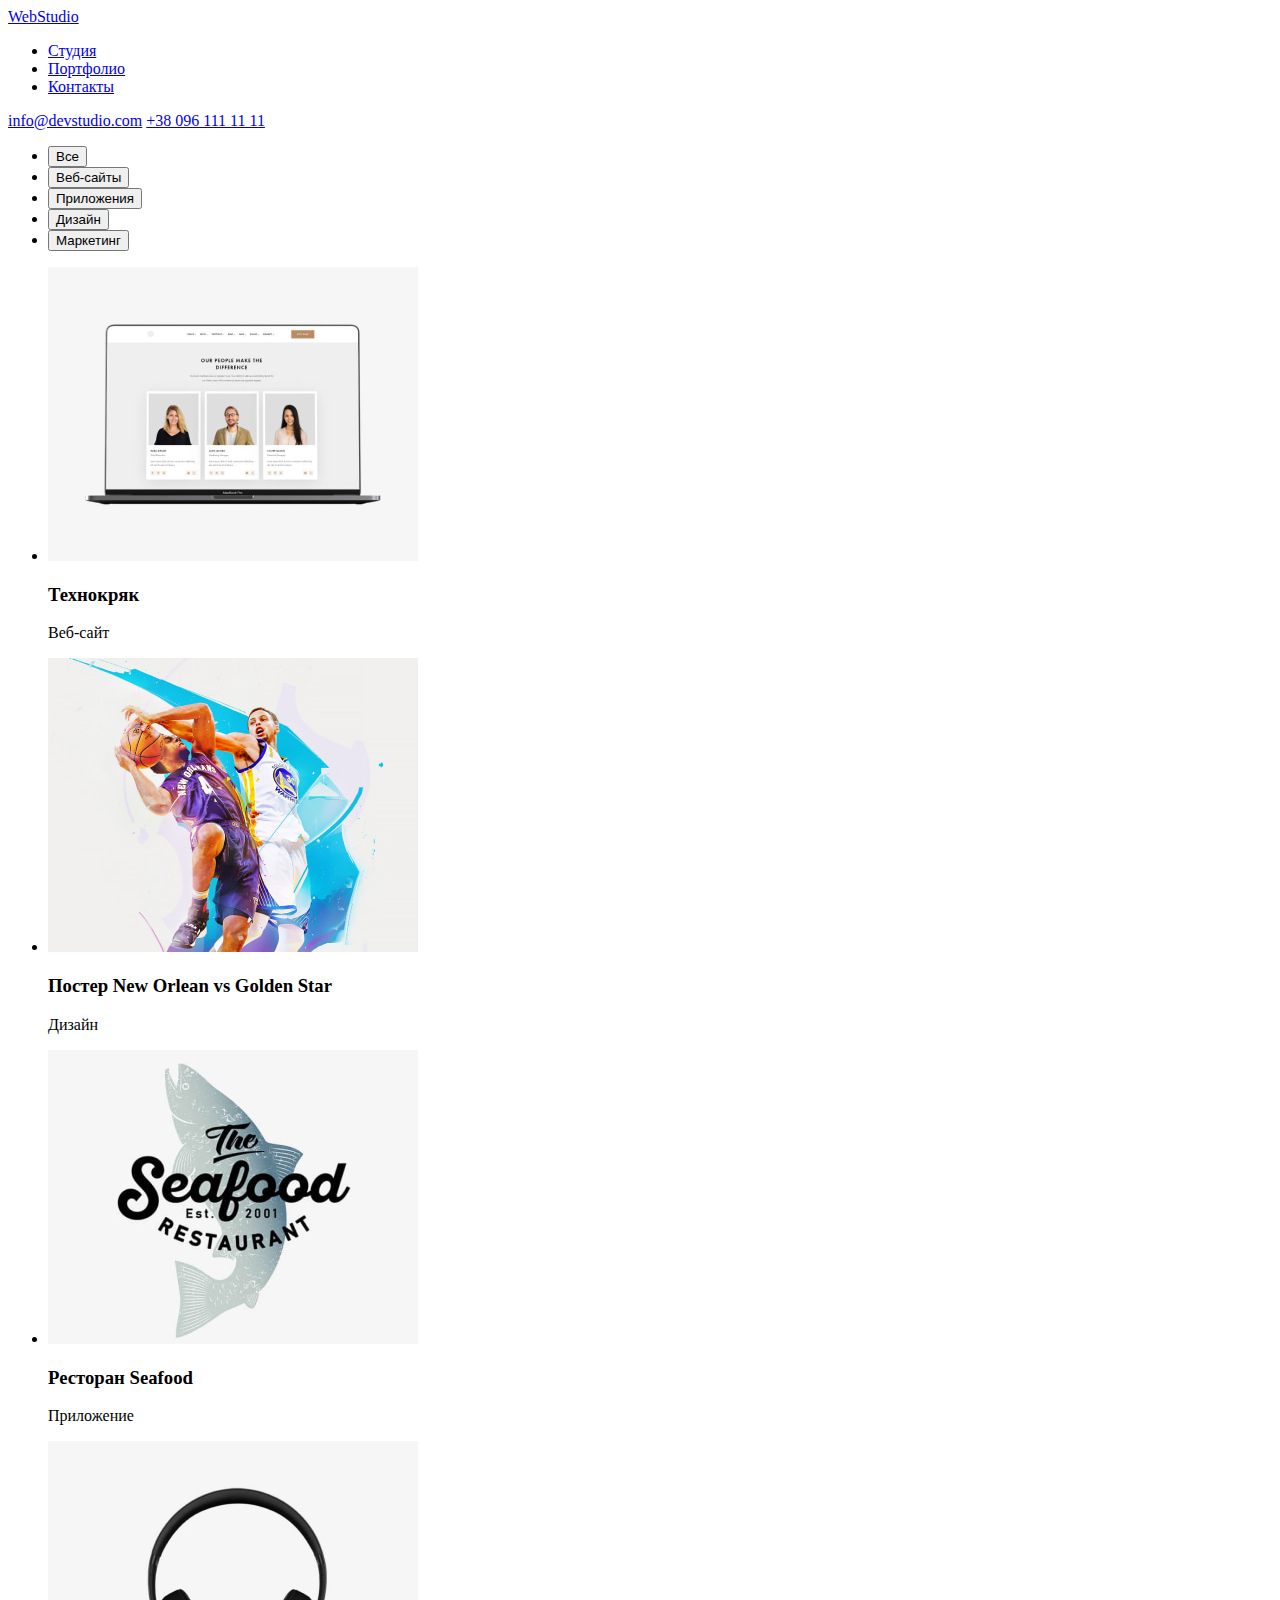
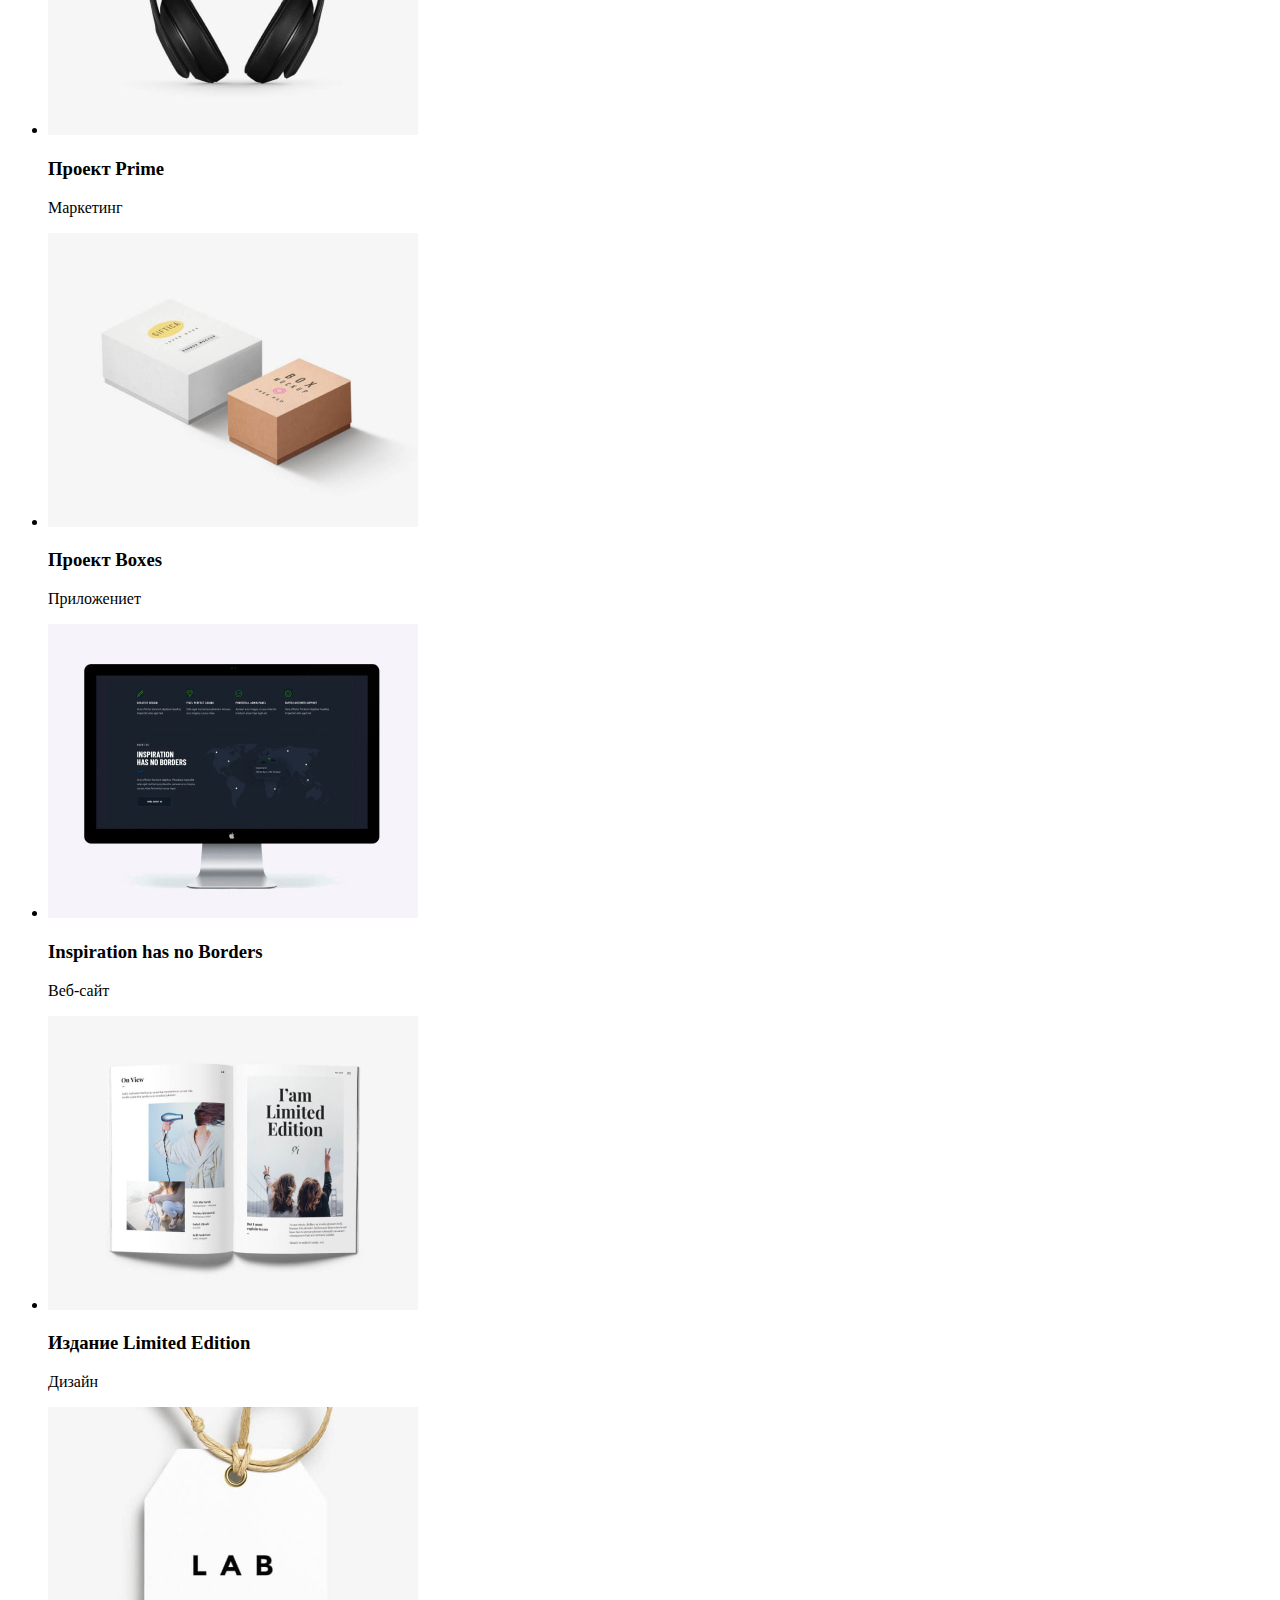
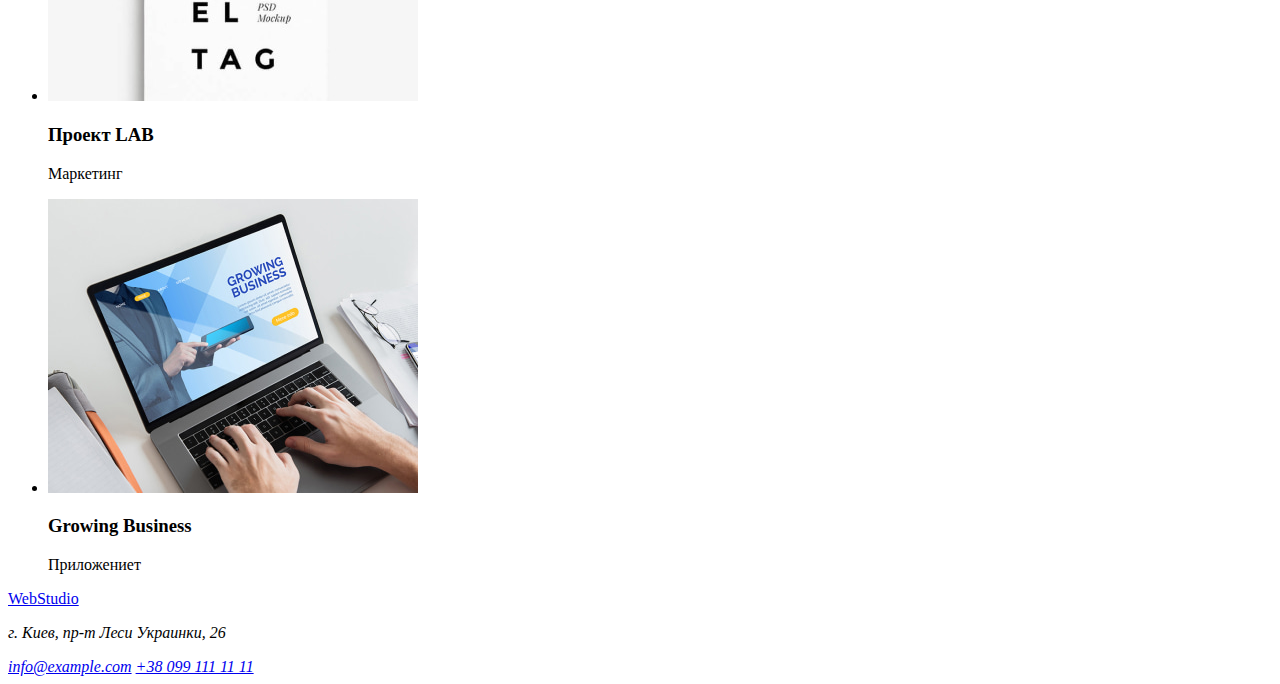
==== portfolio.html @ 46a39073 "Разметил страницу" ====
<!DOCTYPE html>
<html lang="ru">
  <head>
    <meta charset="UTF-8" />
    <meta http-equiv="X-UA-Compatible" content="IE=edge" />
    <meta name="viewport" content="width=device-width, initial-scale=1.0" />
    <link rel="stylesheet" href="./css/style.css">
    <title>Document</title>
  </head>
  <body>
    <header>
      <a href="/">WebStudio</a>
      <nav>
        <ul>
          <li><a href="/">Студия</a></li>
          <li><a href="/">Портфолио</a></li>
          <li><a href="/">Контакты</a></li>
        </ul>
      </nav>
      <a href="mailto:info@devstudio.com">info@devstudio.com</a>
      <a href="tel:++380961111111">+38 096 111 11 11</a>
    </header>
    <main>
      <h1 hidden>Наши работы</h1>
      <section class="filter">
        <ul>
          <li>
            <button type="button">Все</button>
          </li>
          <li>
            <button type="button">Веб-сайты</button>
          </li>
          <li>
            <button type="button">Приложения</button>
          </li>
          <li>
            <button type="button">Дизайн</button>
          </li>
          <li>
            <button type="button">Маркетинг</button>
          </li>
        </ul>
      </section>
      <section class="portfolio">
        <h2 hidden>Портфолио</h3>
        <ul>
          <li>
            <img src="./images/portfolio/project1.jpg" width="370" height="294" alt="Симфолическое изображение проекта ноутбук с открытым сайтом">
            <h3 class="project-name">Технокряк</h3>
            <p class="project-type">Веб-сайт</p>
          </li>
          <li>
            <img src="./images/portfolio/project2.jpg" width="370" height="294" alt="Симфолическое изображение проекта баскетболисты">
            <h3 class="project-name">Постер New Orlean vs Golden Star</h3>
            <p class="project-type">Дизайн</p>
          </li>
          <li>
            <img src="./images/portfolio/project3.jpg" width="370" height="294" alt="Симфолическое изображение проекта логотип ресторана">
            <h3 class="project-name">Ресторан Seafood</h3>
            <p class="project-type">Приложение</p>
          </li>
          <li>
            <img src="./images/portfolio/project4.jpg" width="370" height="294" alt="Симфолическое изображение проекта наушники">
            <h3 class="project-name">Проект Prime</h3>
            <p class="project-type">Маркетинг</p>
          </li>
          <li>
            <img src="./images/portfolio/project5.jpg" width="370" height="294" alt="Симфолическое изображение проекта две коробочки>Проект Boxes">
            <h3>Проект Boxes</h3>
            <p class="project-type">Приложениет</p>
          </li>
          <li>
            <img src="./images/portfolio/project6.jpg" width="370" height="294" alt="Симфолическое изображение проекта монитор с открытым сайтом">
            <h3 class="project-name">Inspiration has no Borders</h3>
            <p class="project-type">Веб-сайт</p>
          </li>
          <li>
            <img src="./images/portfolio/project7.jpg" width="370" height="294" alt="Симфолическое изображение проекта открытый журнал">
            <h3 class="project-name">Издание Limited Edition</h3>
            <p class="project-type">Дизайн</p>
          </li>
          <li>
            <img src="./images/portfolio/project8.jpg" width="370" height="294" alt="Симфолическое изображение проекта этикетка">
            <h3 class="project-name">Проект LAB</h3>
            <p class="project-type">Маркетинг</p>
          </li>
          <li>
            <img src="./images/portfolio/project9.jpg" width="370" height="294" alt="Симфолическое изображение проекта ноутбук с запущеным приложением">
            <h3 class="project-name">Growing Business</h3>
            <p class="project-type">Приложениет</p>
          </li>
        </ul>
      </section>
    </main>
    <footer>
      <a href="/">WebStudio</a>
      <address>
        <p>г. Киев, пр-т Леси Украинки, 26</p>
        <a href="mailto:info@example.com">info@example.com</a>
        <a href="tel:++380991111111">+38 099 111 11 11</a>
      </address>
    </footer>
  </body>
</html>
---- css/style.css ----
:root {
  --accent-color: #2196f3;
  --main-color: #212121;
  --secondary-color: #757575;
}
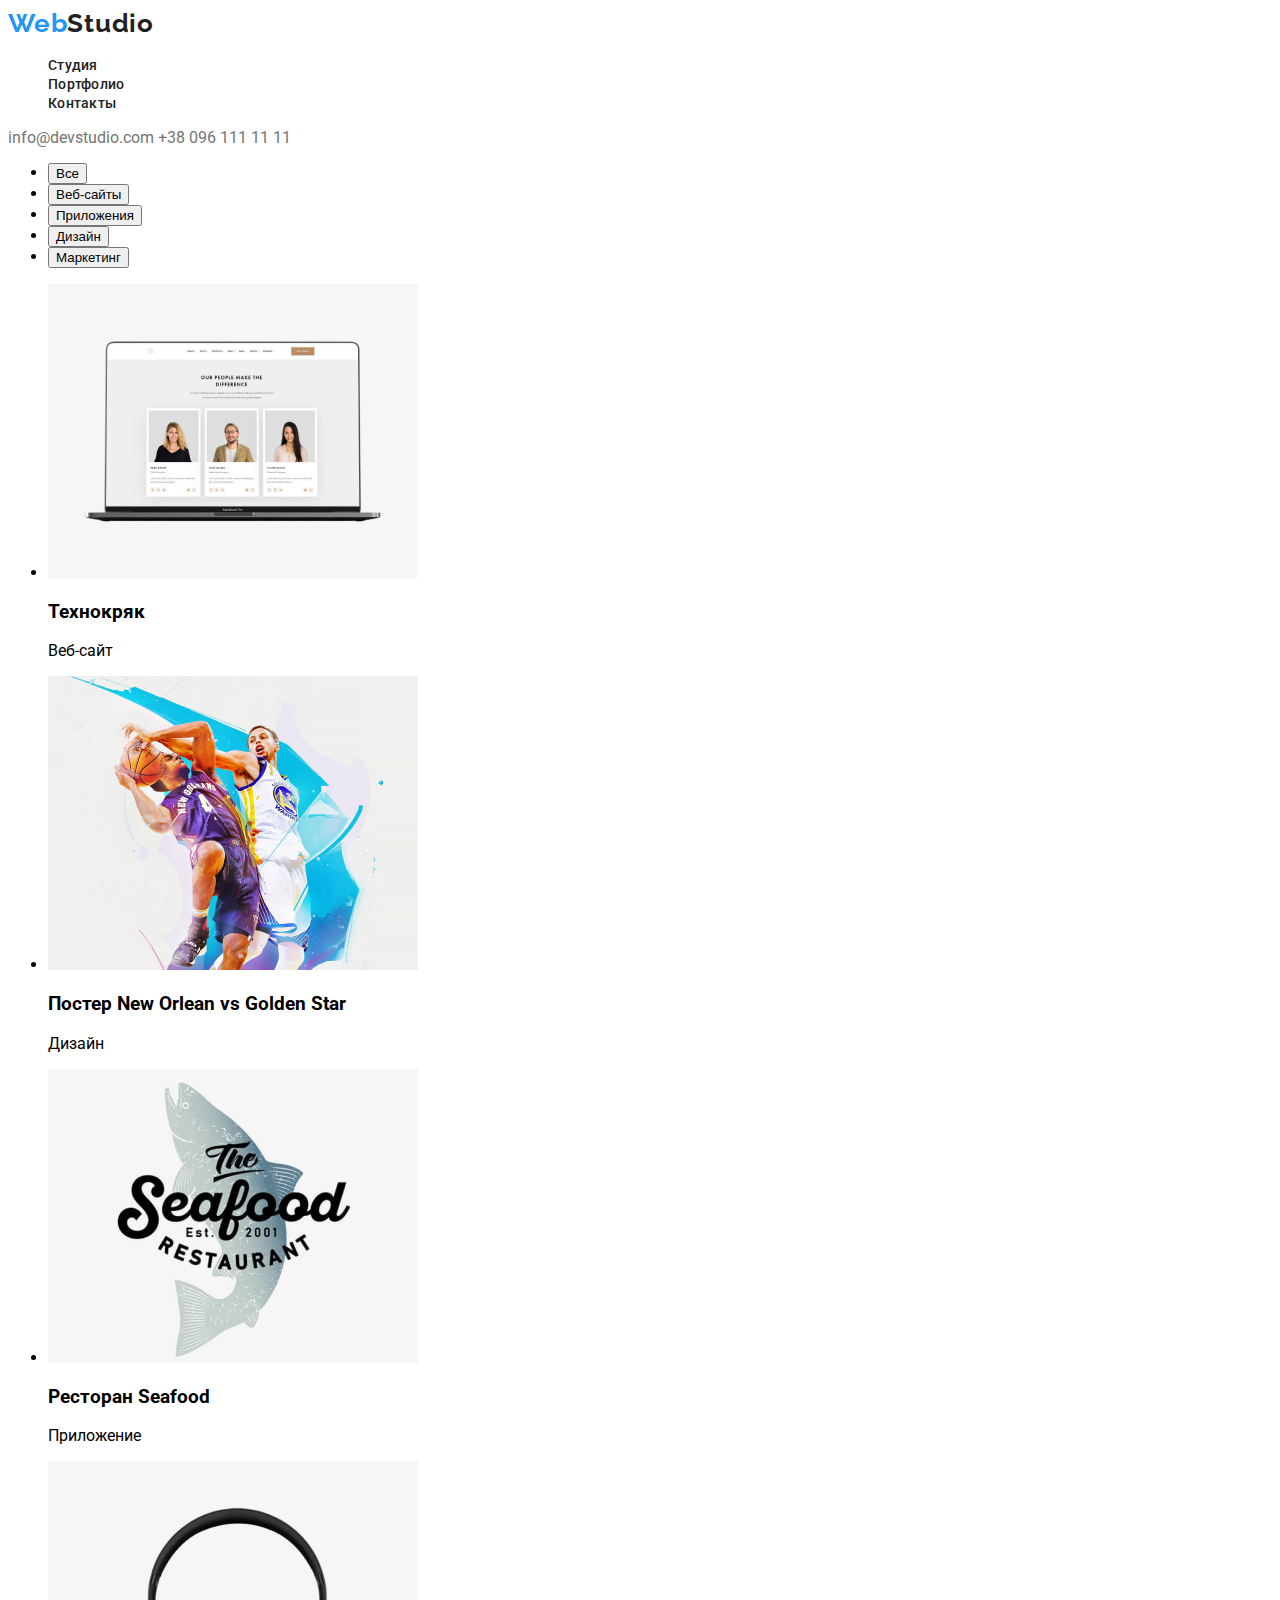
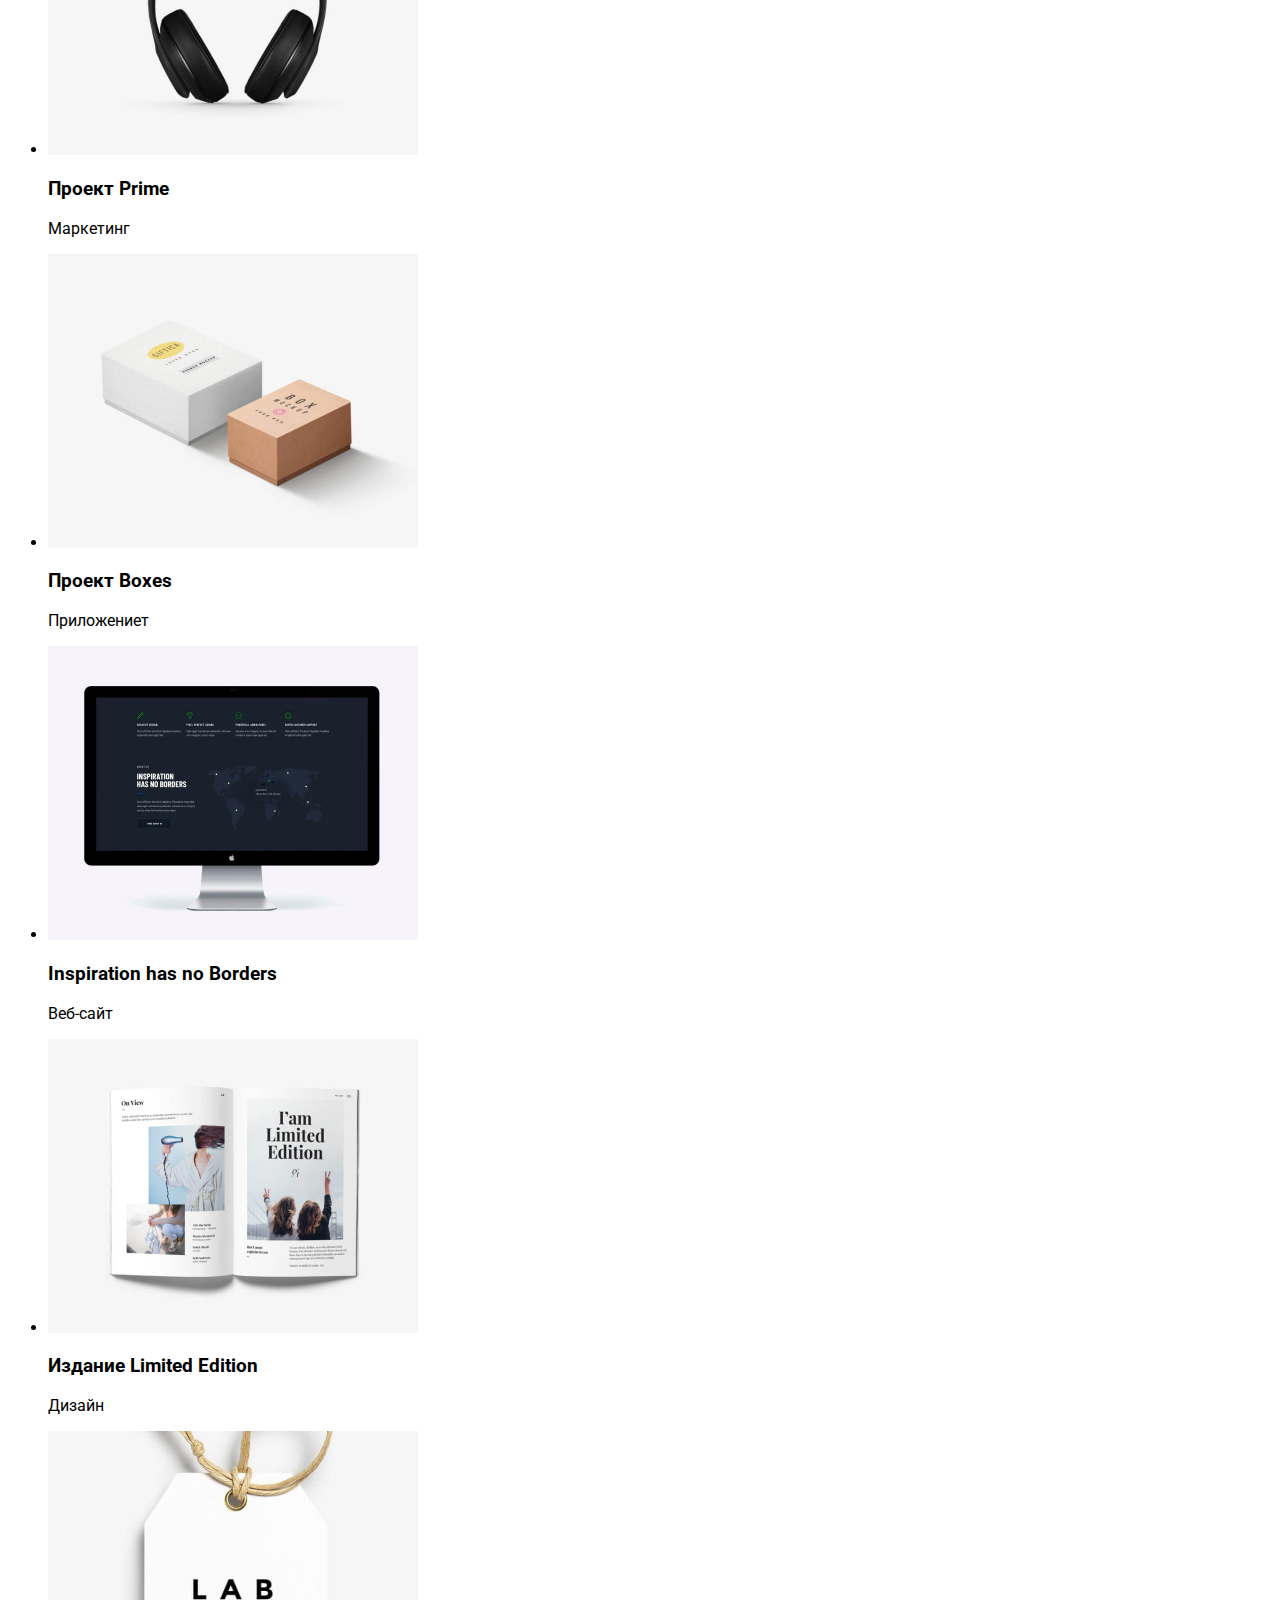
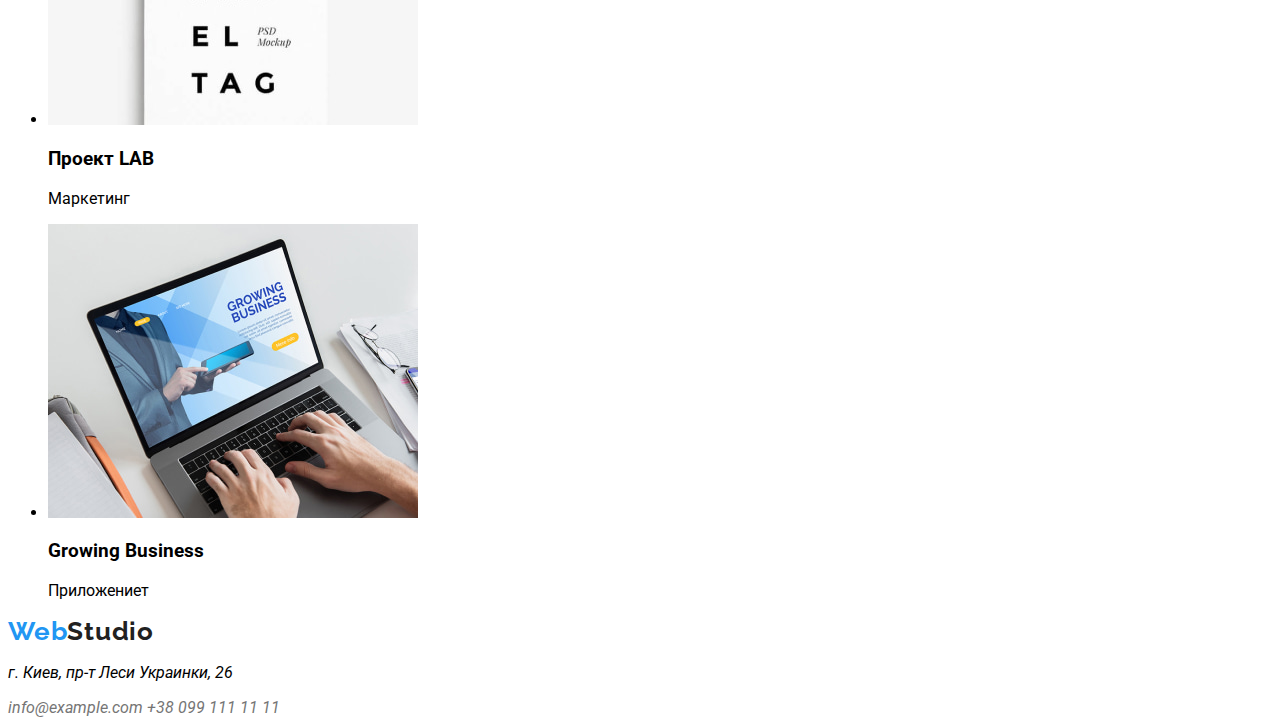
==== commit 2724faaa: "header and footer" ====
--- a/portfolio.html
+++ b/portfolio.html
@@ -4,26 +4,35 @@
     <meta charset="UTF-8" />
     <meta http-equiv="X-UA-Compatible" content="IE=edge" />
     <meta name="viewport" content="width=device-width, initial-scale=1.0" />
+    <link rel="preconnect" href="https://fonts.googleapis.com">
+    <link rel="preconnect" href="https://fonts.gstatic.com" crossorigin>
+    <link href="https://fonts.googleapis.com/css2?family=Roboto&display=swap" rel="stylesheet">
+    <link rel="preconnect" href="https://fonts.googleapis.com">
+    <link rel="preconnect" href="https://fonts.gstatic.com" crossorigin>
+    <link href="https://fonts.googleapis.com/css2?family=Oleo+Script&family=Roboto&display=swap" rel="stylesheet">
+    <link rel="preconnect" href="https://fonts.googleapis.com">
+    <link rel="preconnect" href="https://fonts.gstatic.com" crossorigin>
+    <link href="https://fonts.googleapis.com/css2?family=Raleway:wght@700&display=swap" rel="stylesheet">
     <link rel="stylesheet" href="./css/style.css">
-    <title>Document</title>
+    <title>Portfolio</title>
   </head>
   <body>
     <header>
-      <a href="/">WebStudio</a>
+      <a class="logo" href="/"><span class="logo-accent">Web</span>Studio</a>
       <nav>
-        <ul>
-          <li><a href="/">Студия</a></li>
-          <li><a href="/">Портфолио</a></li>
-          <li><a href="/">Контакты</a></li>
+        <ul class="header-link-list">
+          <li><a class="header-link" href="index.html">Студия</a></li>
+          <li><a class="header-link" href="/">Портфолио</a></li>
+          <li><a class="header-link" href="/">Контакты</a></li>
         </ul>
       </nav>
-      <a href="mailto:info@devstudio.com">info@devstudio.com</a>
-      <a href="tel:++380961111111">+38 096 111 11 11</a>
+      <a class="contacts" href="mailto:info@devstudio.com">info@devstudio.com</a>
+      <a class="contacts" href="tel:++380961111111">+38 096 111 11 11</a>
     </header>
     <main>
       <h1 hidden>Наши работы</h1>
       <section class="filter">
-        <ul>
+        <ul class="button-list">
           <li>
             <button type="button">Все</button>
           </li>
@@ -43,7 +52,7 @@
       </section>
       <section class="portfolio">
         <h2 hidden>Портфолио</h3>
-        <ul>
+        <ul class="portfolio-list">
           <li>
             <img src="./images/portfolio/project1.jpg" width="370" height="294" alt="Симфолическое изображение проекта ноутбук с открытым сайтом">
             <h3 class="project-name">Технокряк</h3>
@@ -93,11 +102,11 @@
       </section>
     </main>
     <footer>
-      <a href="/">WebStudio</a>
+      <a class="logo" href="/"><span class="logo-accent">Web</span>Studio</a>
       <address>
         <p>г. Киев, пр-т Леси Украинки, 26</p>
-        <a href="mailto:info@example.com">info@example.com</a>
-        <a href="tel:++380991111111">+38 099 111 11 11</a>
+        <a class="contacts" href="mailto:info@example.com">info@example.com</a>
+        <a class="contacts" href="tel:++380991111111">+38 099 111 11 11</a>
       </address>
     </footer>
   </body>
--- a/css/style.css
+++ b/css/style.css
@@ -3,3 +3,80 @@
   --main-color: #212121;
   --secondary-color: #757575;
 }
+
+body {
+  font-style: normal;
+  font-family: "Roboto", sans-serif;
+}
+
+.logo {
+  text-decoration: none;
+  font-style: normal;
+  font-family: "Raleway", "Oleo Script", "Roboto", sans-serif;
+  color: var(--main-color);
+  font-weight: bold;
+  font-size: 26px;
+  line-height: 31px;
+  /* identical to box height */
+
+  letter-spacing: 0.03em;
+}
+.logo-accent {
+  color: var(--accent-color);
+}
+
+.header-link-list {
+  list-style-type: none;
+}
+
+.header-link {
+  font-family: Roboto;
+  font-style: normal;
+  font-weight: 500;
+  font-size: 14px;
+  line-height: 16px;
+  letter-spacing: 0.02em;
+  color: var(--main-color);
+  text-decoration: none;
+}
+.header-link:hover,
+.header-link:focus {
+  color: var(--accent-color);
+}
+
+.contacts {
+  color: var(--secondary-color);
+  text-decoration: none;
+}
+
+.contacts:hover,
+.contacts:focus {
+  color: var(--accent-color);
+}
+.hero {
+  background-color: #2f303a;
+}
+.hero-name {
+  color: #ffffff;
+  font-family: Roboto;
+  font-style: normal;
+  font-weight: 900;
+  font-size: 44px;
+  line-height: 60px;
+  text-align: center;
+  letter-spacing: 0.06em;
+  text-transform: uppercase;
+}
+.main-button {
+  font-family: Roboto;
+  font-style: normal;
+  font-weight: bold;
+  font-size: 16px;
+  line-height: 30px;
+  display: flex;
+  align-items: center;
+  text-align: center;
+  letter-spacing: 0.06em;
+  background-color: var(--accent-color);
+  color: #ffffff;
+}
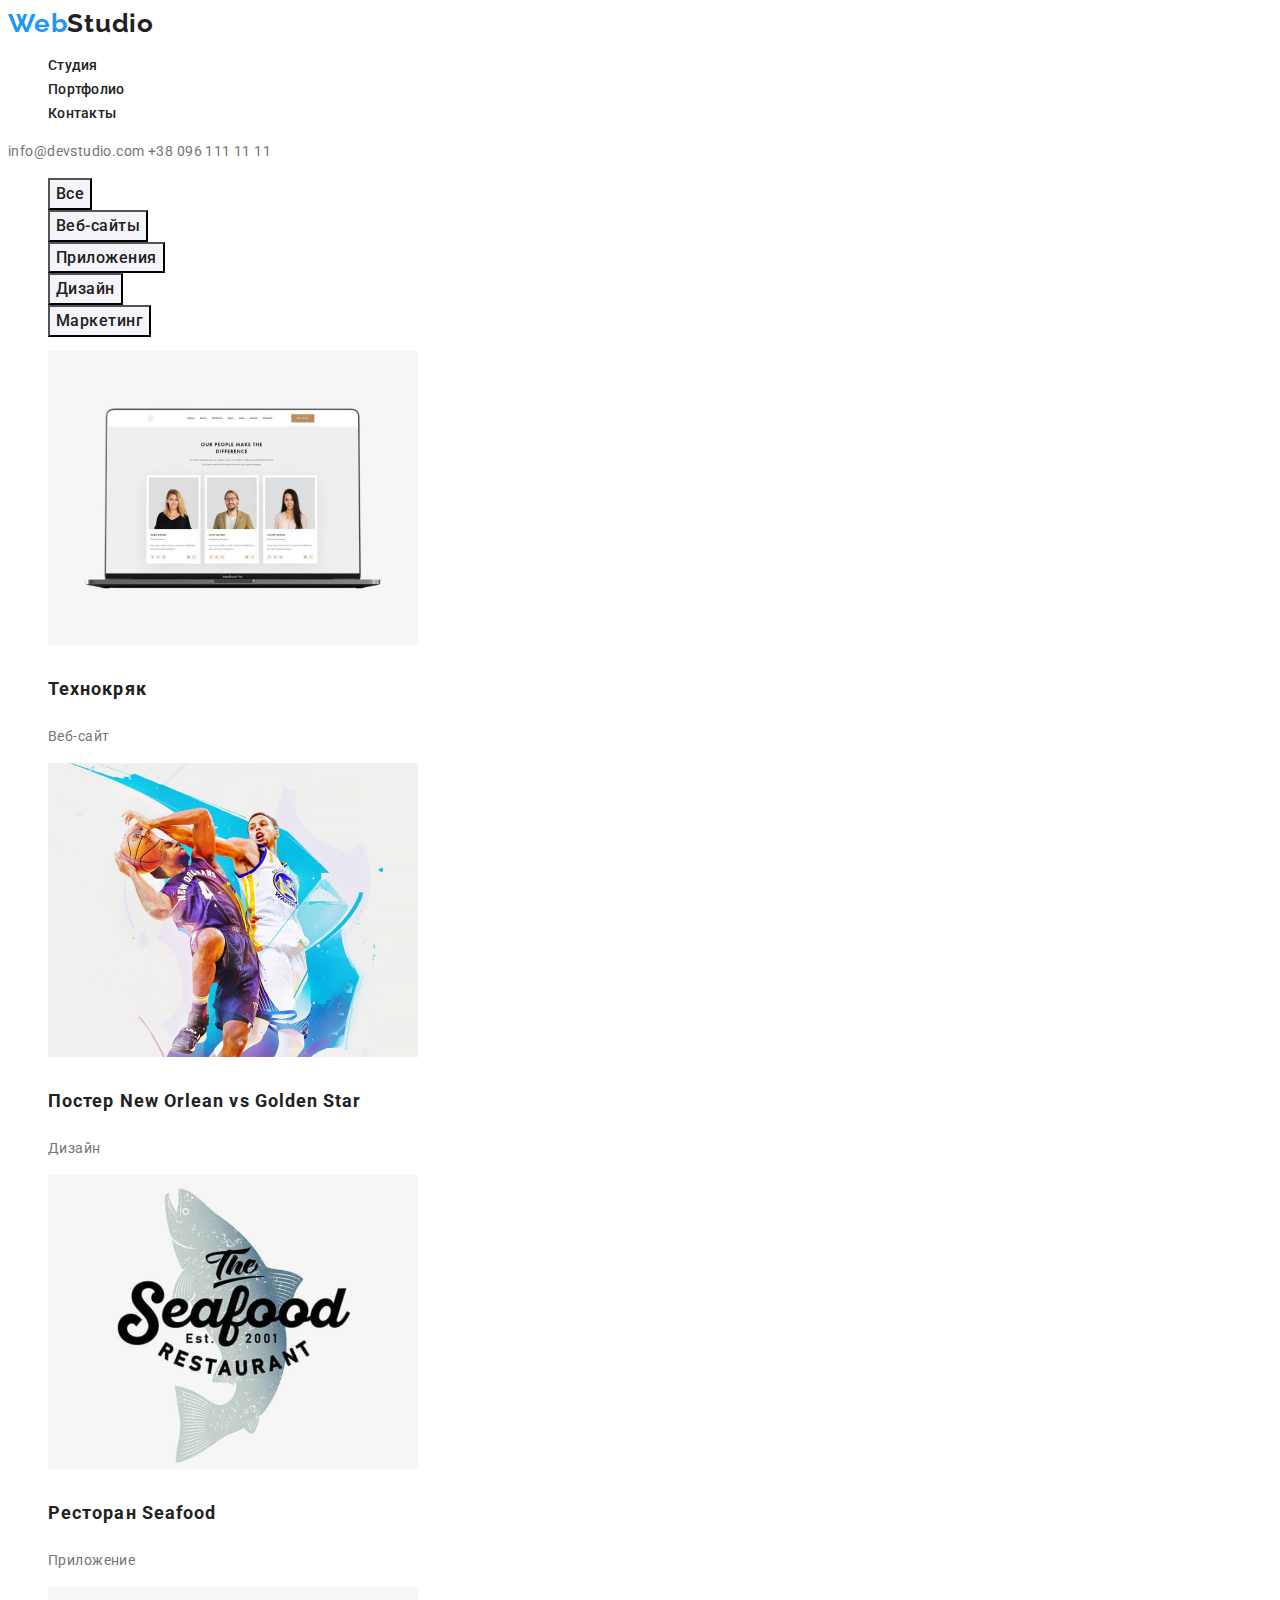
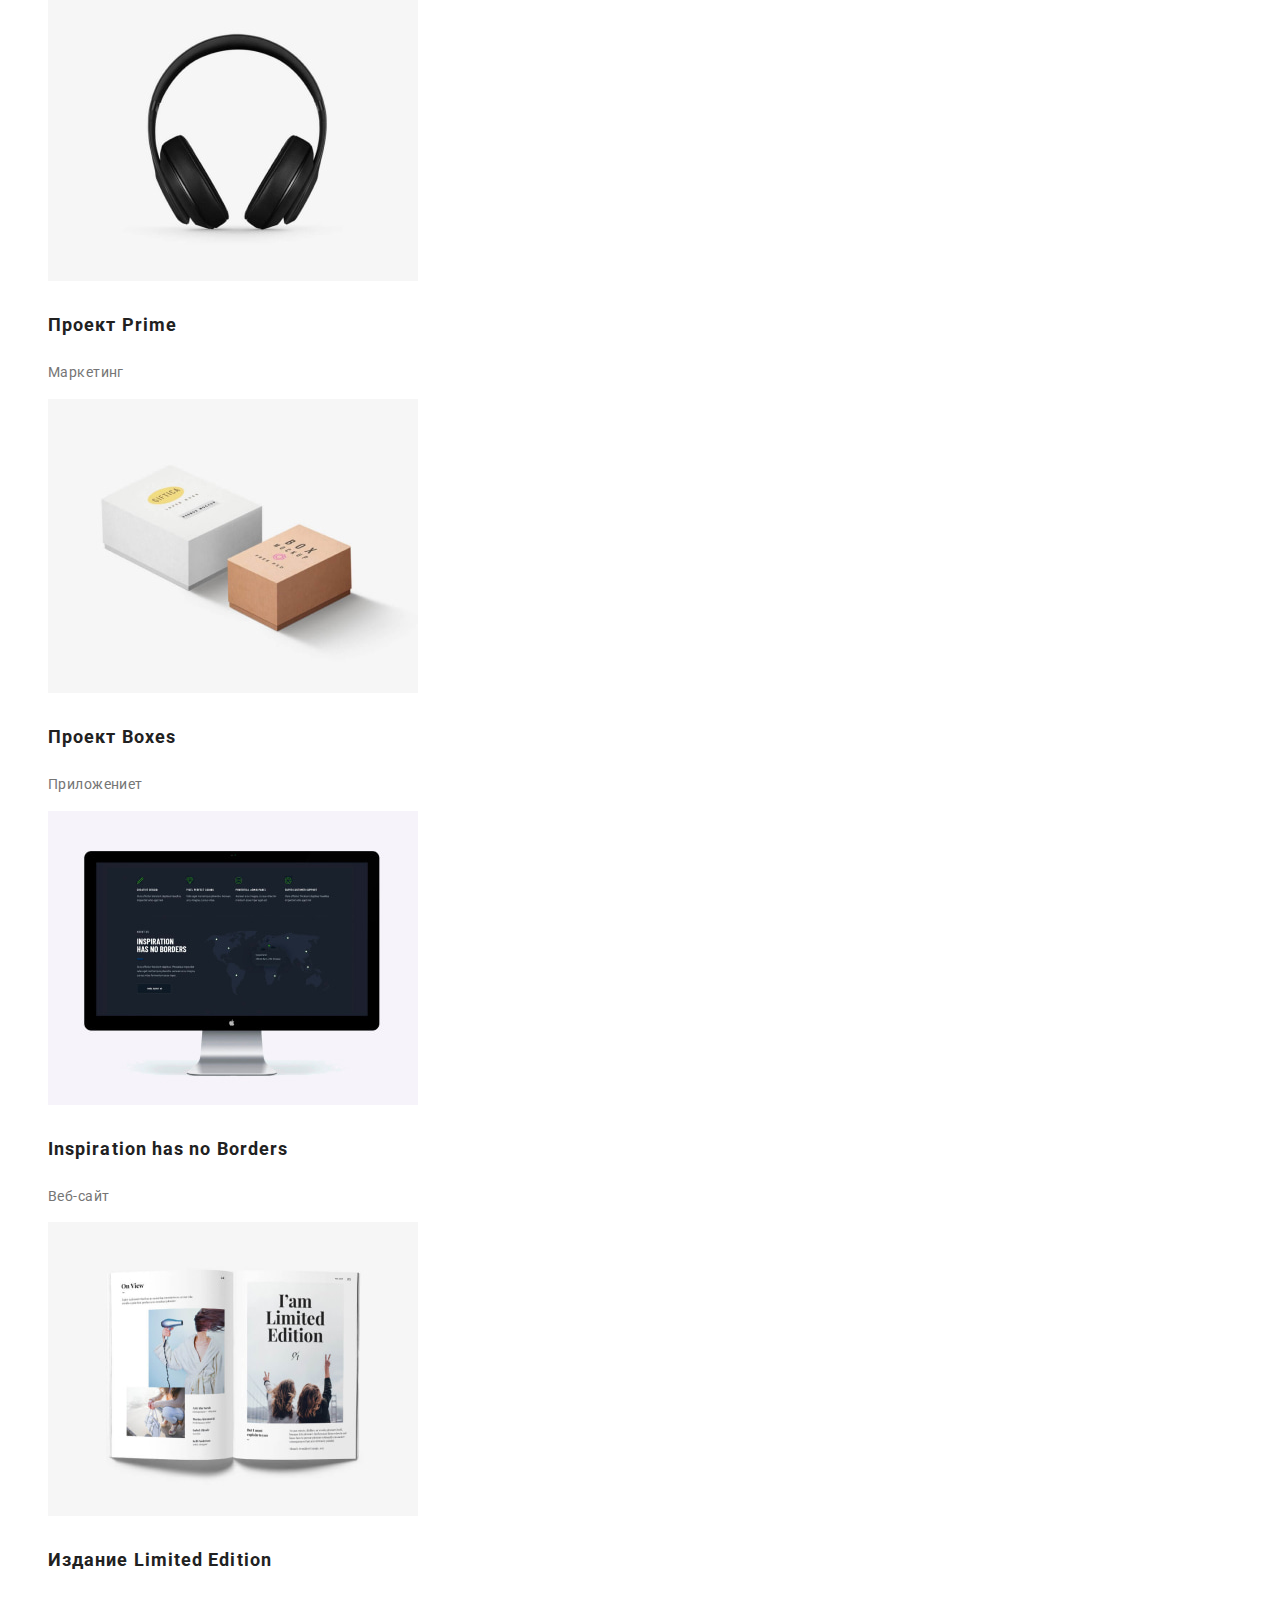
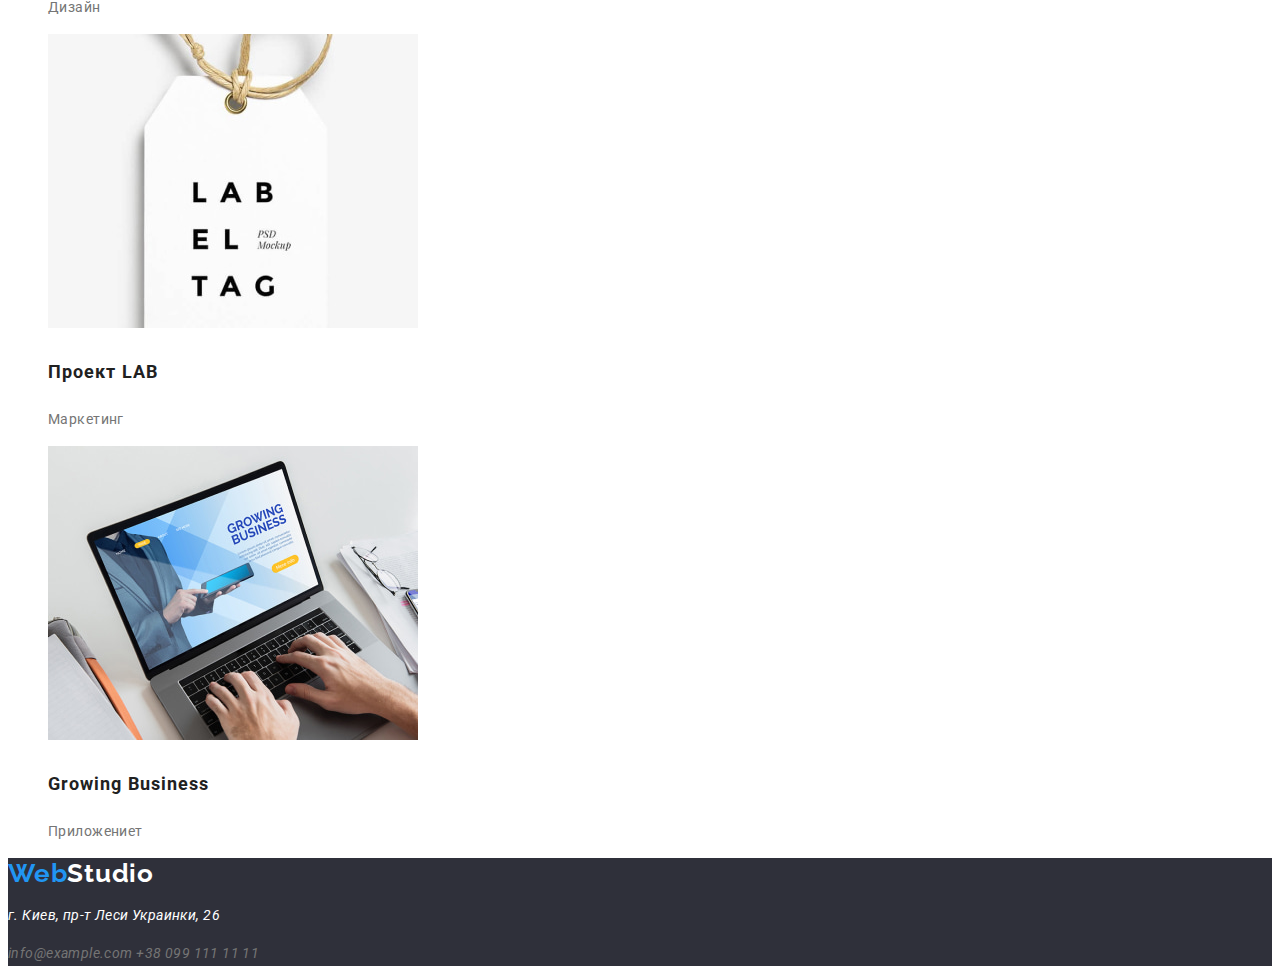
==== commit f285e9bc: "Текст" ====
--- a/portfolio.html
+++ b/portfolio.html
@@ -32,26 +32,27 @@
     <main>
       <h1 hidden>Наши работы</h1>
       <section class="filter">
+        <h2 hidden>Примеры наших работ</h2>
         <ul class="button-list">
           <li>
-            <button type="button">Все</button>
+            <button class="filter-button" type="button">Все</button>
           </li>
           <li>
-            <button type="button">Веб-сайты</button>
+            <button class="filter-button" type="button">Веб-сайты</button>
           </li>
           <li>
-            <button type="button">Приложения</button>
+            <button class="filter-button" type="button">Приложения</button>
           </li>
           <li>
-            <button type="button">Дизайн</button>
+            <button class="filter-button" type="button">Дизайн</button>
           </li>
           <li>
-            <button type="button">Маркетинг</button>
+            <button class="filter-button" type="button">Маркетинг</button>
           </li>
         </ul>
       </section>
       <section class="portfolio">
-        <h2 hidden>Портфолио</h3>
+        <h2 hidden>Портфолио</h2>
         <ul class="portfolio-list">
           <li>
             <img src="./images/portfolio/project1.jpg" width="370" height="294" alt="Симфолическое изображение проекта ноутбук с открытым сайтом">
@@ -101,10 +102,10 @@
         </ul>
       </section>
     </main>
-    <footer>
+    <footer class="footer-page">
       <a class="logo" href="/"><span class="logo-accent">Web</span>Studio</a>
       <address>
-        <p>г. Киев, пр-т Леси Украинки, 26</p>
+        <p class="location">г. Киев, пр-т Леси Украинки, 26</p>
         <a class="contacts" href="mailto:info@example.com">info@example.com</a>
         <a class="contacts" href="tel:++380991111111">+38 099 111 11 11</a>
       </address>
--- a/css/style.css
+++ b/css/style.css
@@ -1,22 +1,40 @@
 :root {
+  /* Шрифт */
+  --main-font: "Roboto", sans-serif;
+
+  /* Цвет шрифтов */
   --accent-color: #2196f3;
   --main-color: #212121;
   --secondary-color: #757575;
+
+  /* Цвет фона */
+  --main-bg-color: #ffffff;
+  --secondary-bg-color: #e5e5e5;
+  --futer-bg-color: #2f303a;
+  --accent-bg-color: #2196f3;
 }
 
 body {
   font-style: normal;
-  font-family: "Roboto", sans-serif;
+  font-family: var(--main-font);
+  font-weight: normal;
+  font-size: 14px;
+  line-height: 1.71;
+  letter-spacing: 0.03em;
+  color: var(--secondary-color);
 }
+/* .main-button{background-color: transparent;- прозрачная кнопка
+font-family:inherit унаследовать предка шрифт} 
+*/
 
 .logo {
   text-decoration: none;
   font-style: normal;
-  font-family: "Raleway", "Oleo Script", "Roboto", sans-serif;
+  font-family: "Raleway", sans-serif;
   color: var(--main-color);
-  font-weight: bold;
+  font-weight: 700;
   font-size: 26px;
-  line-height: 31px;
+  line-height: 1.19;
   /* identical to box height */
 
   letter-spacing: 0.03em;
@@ -25,16 +43,21 @@
   color: var(--accent-color);
 }
 
-.header-link-list {
+.header-link-list,
+.advantages-list,
+.gallery-list,
+.team-list,
+.button-list,
+.portfolio-list {
   list-style-type: none;
 }
 
 .header-link {
-  font-family: Roboto;
+  font-family: var(--main-font);
   font-style: normal;
   font-weight: 500;
   font-size: 14px;
-  line-height: 16px;
+  line-height: 1.14;
   letter-spacing: 0.02em;
   color: var(--main-color);
   text-decoration: none;
@@ -54,29 +77,115 @@
   color: var(--accent-color);
 }
 .hero {
-  background-color: #2f303a;
+  background-color: var(--futer-bg-color);
 }
 .hero-name {
   color: #ffffff;
-  font-family: Roboto;
+  font-family: var(--main-font);
   font-style: normal;
   font-weight: 900;
   font-size: 44px;
-  line-height: 60px;
+  line-height: 1.36;
   text-align: center;
   letter-spacing: 0.06em;
   text-transform: uppercase;
 }
 .main-button {
-  font-family: Roboto;
   font-style: normal;
-  font-weight: bold;
+  font-weight: 700;
   font-size: 16px;
-  line-height: 30px;
+  line-height: 1.88;
   display: flex;
   align-items: center;
   text-align: center;
   letter-spacing: 0.06em;
   background-color: var(--accent-color);
   color: #ffffff;
+  font-family: inherit;
+  cursor: pointer;
+  /* font-family:inherit; - унаследовать шрифт предка  */
 }
+.main-button:hover,
+.main-button:focus {
+  background-color: #188ce8;
+}
+
+.advantages-list h3 {
+  font-style: normal;
+  font-weight: 700;
+  font-size: 14px;
+  line-height: 1.14;
+  letter-spacing: 0.03em;
+  text-transform: uppercase;
+  color: var(--main-color);
+}
+
+.gallery-name,
+.team-header {
+  font-style: normal;
+  font-weight: 700;
+  font-size: 36px;
+  line-height: 1.17;
+  text-align: center;
+  letter-spacing: 0.03em;
+  font-family: var(--main-font);
+  color: var(--main-color);
+}
+
+.team-list h3 {
+  font-family: var(--main-font);
+  font-style: normal;
+  font-weight: 500;
+  font-size: 16px;
+  line-height: 1.19;
+  letter-spacing: 0.03em;
+  color: var(--main-color);
+}
+.footer-page {
+  font-family: var(--main-font);
+  font-style: normal;
+  font-weight: 400;
+  font-size: 14px;
+  line-height: 1.71;
+  letter-spacing: 0.03em;
+  color: var(--secondary-color);
+  background-color: var(--futer-bg-color);
+}
+.location {
+  color: #ffffff;
+}
+.footer-page > .logo {
+  color: #ffffff;
+}
+.button-list button {
+  font-family: var(--main-font);
+  font-style: normal;
+  font-weight: 500;
+  font-size: 16px;
+  line-height: 1.62;
+  text-align: center;
+  letter-spacing: 0.03em;
+  color: var(--main-color);
+  background-color: #f5f4fa;
+  cursor: pointer;
+}
+.filter-button:focus,
+.filter-button:hover {
+  background-color: var(--accent-bg-color);
+  color: #ffffff;
+}
+portfolio-list p {
+  font-style: normal;
+  font-weight: 400;
+  font-size: 16px;
+  line-height: 1.87;
+  letter-spacing: 0.03em;
+}
+.portfolio-list h3 {
+  font-style: normal;
+  font-weight: 700;
+  font-size: 18px;
+  line-height: 2;
+  letter-spacing: 0.06em;
+  color: var(--main-color);
+}
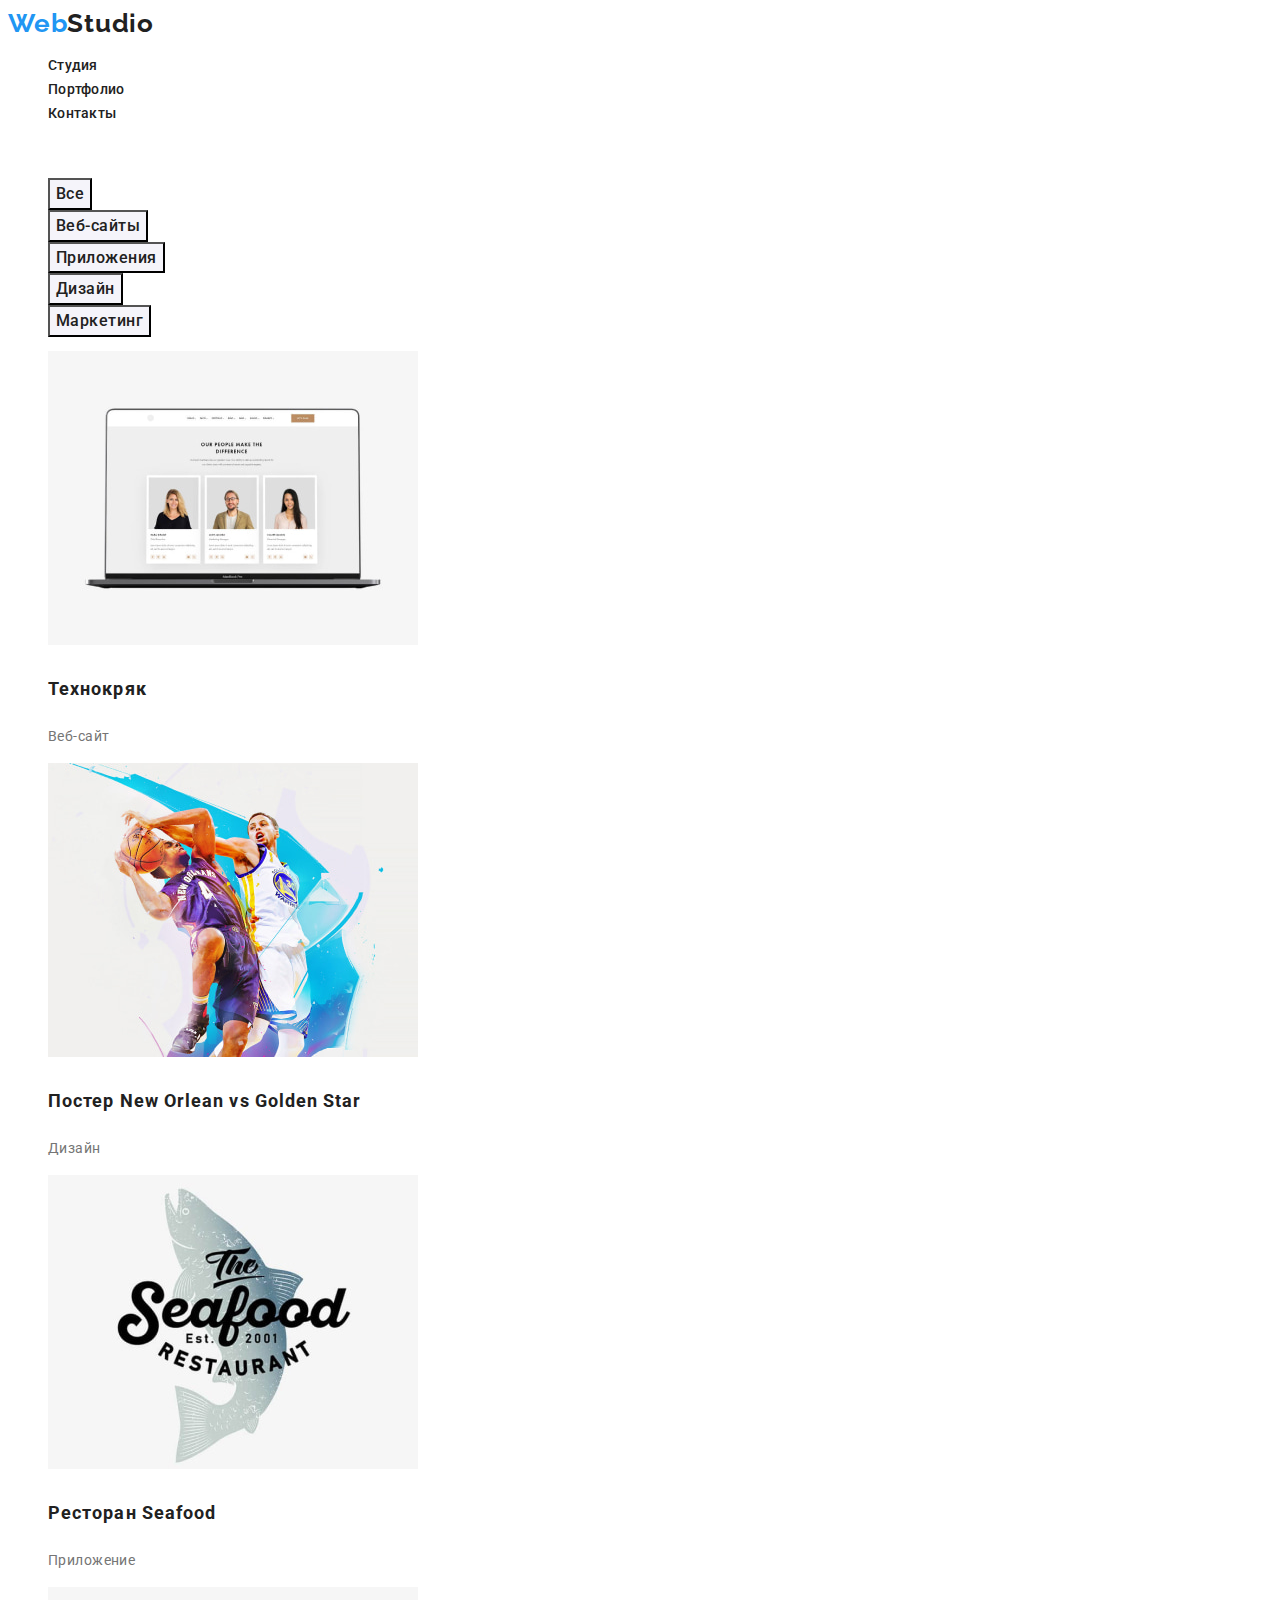
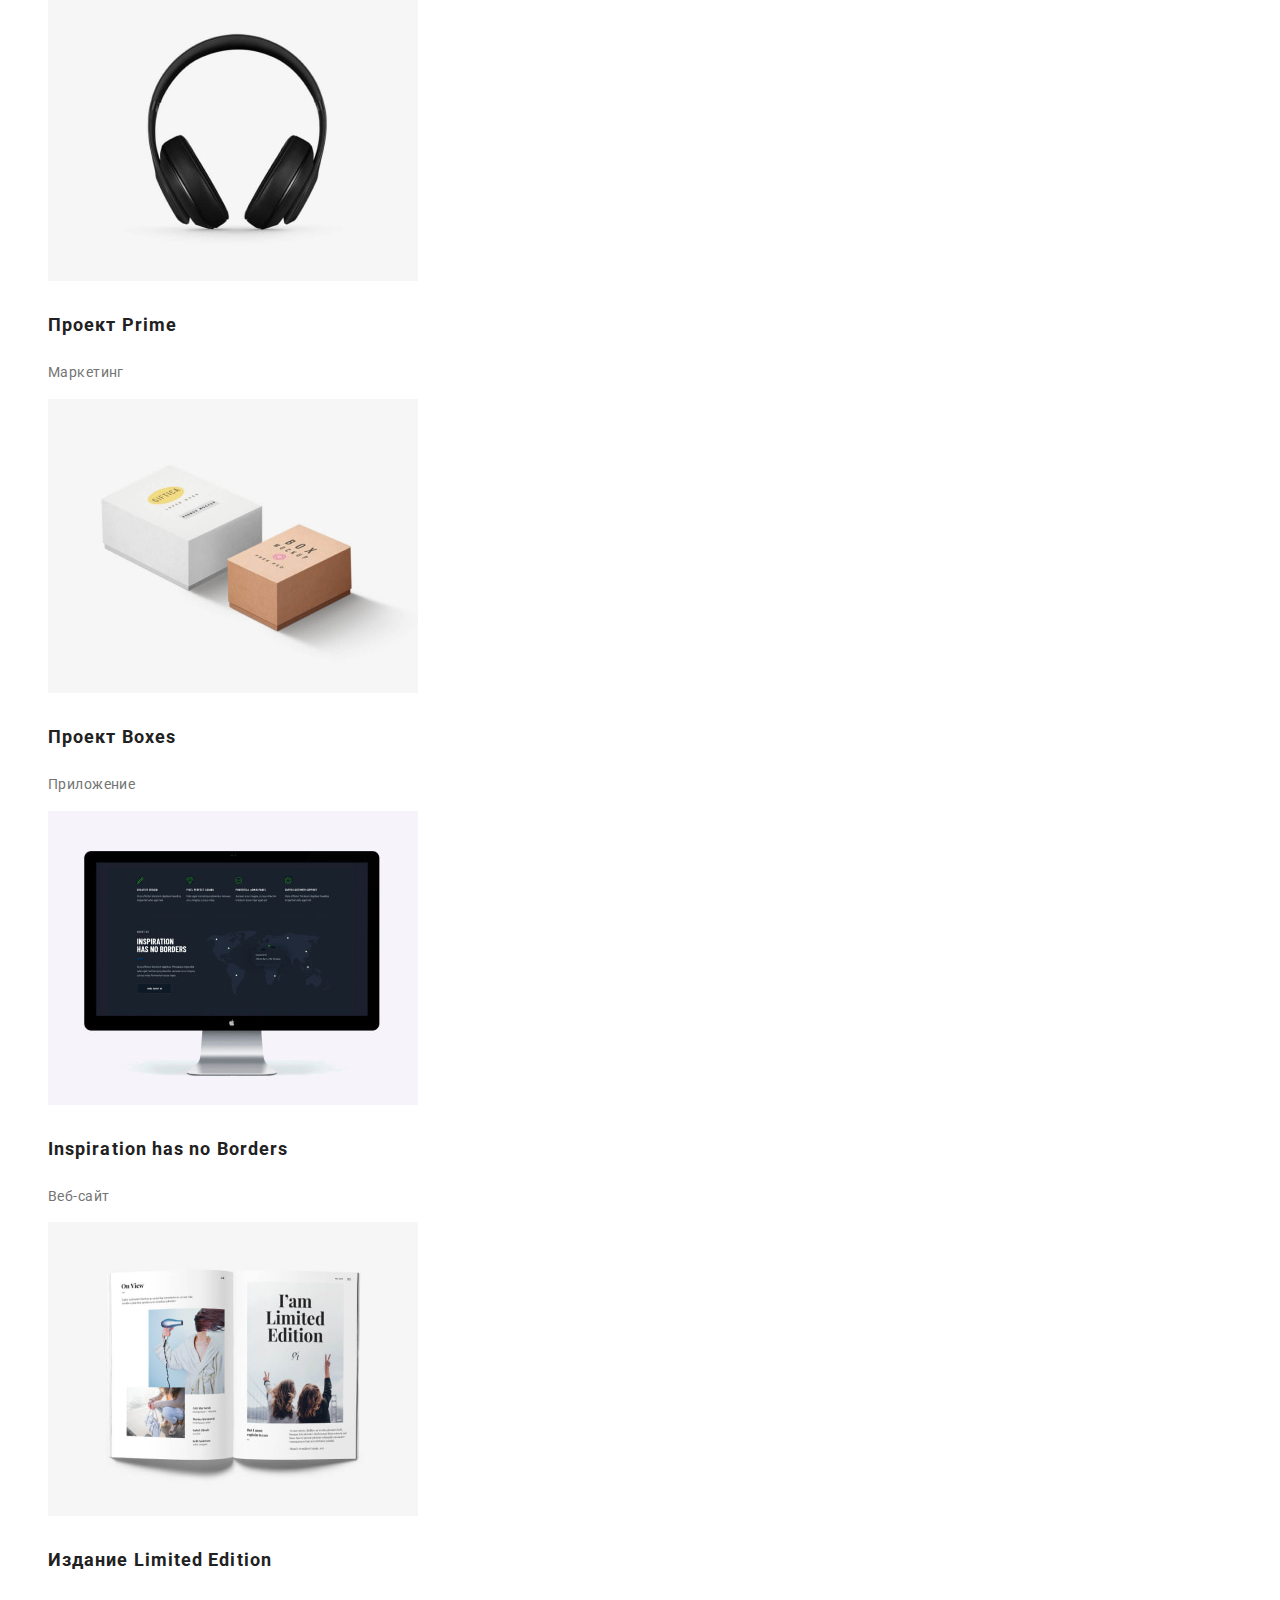
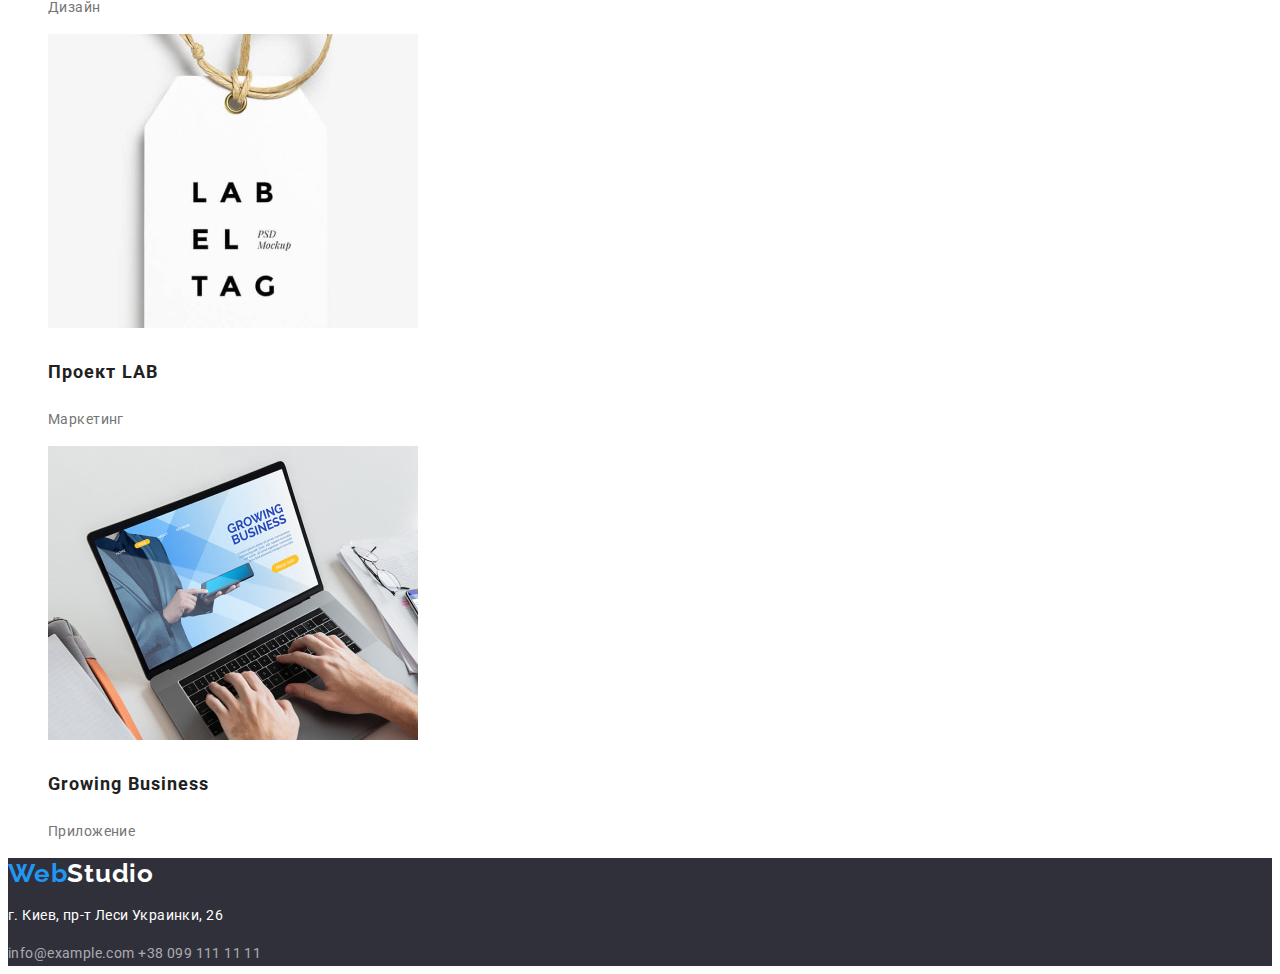
==== commit 111d0972: "correction of remarks" ====
--- a/portfolio.html
+++ b/portfolio.html
@@ -4,16 +4,13 @@
     <meta charset="UTF-8" />
     <meta http-equiv="X-UA-Compatible" content="IE=edge" />
     <meta name="viewport" content="width=device-width, initial-scale=1.0" />
-    <link rel="preconnect" href="https://fonts.googleapis.com">
-    <link rel="preconnect" href="https://fonts.gstatic.com" crossorigin>
-    <link href="https://fonts.googleapis.com/css2?family=Roboto&display=swap" rel="stylesheet">
-    <link rel="preconnect" href="https://fonts.googleapis.com">
-    <link rel="preconnect" href="https://fonts.gstatic.com" crossorigin>
-    <link href="https://fonts.googleapis.com/css2?family=Oleo+Script&family=Roboto&display=swap" rel="stylesheet">
-    <link rel="preconnect" href="https://fonts.googleapis.com">
-    <link rel="preconnect" href="https://fonts.gstatic.com" crossorigin>
-    <link href="https://fonts.googleapis.com/css2?family=Raleway:wght@700&display=swap" rel="stylesheet">
-    <link rel="stylesheet" href="./css/style.css">
+    <link rel="preconnect" href="https://fonts.googleapis.com" />
+    <link rel="preconnect" href="https://fonts.gstatic.com" crossorigin />
+    <link
+      href="https://fonts.googleapis.com/css2?family=Raleway:wght@700&family=Roboto:wght@400;500;700;900&display=swap"
+      rel="stylesheet"
+    />
+    <link rel="stylesheet" href="./css/style.css" />
     <title>Portfolio</title>
   </head>
   <body>
@@ -26,13 +23,16 @@
           <li><a class="header-link" href="/">Контакты</a></li>
         </ul>
       </nav>
-      <a class="contacts" href="mailto:info@devstudio.com">info@devstudio.com</a>
+      <a class="contacts" href="mailto:info@devstudio.com"
+        >info@devstudio.com</a
+      >
       <a class="contacts" href="tel:++380961111111">+38 096 111 11 11</a>
     </header>
     <main>
       <h1 hidden>Наши работы</h1>
-      <section class="filter">
+      <section class="portfolio">
         <h2 hidden>Примеры наших работ</h2>
+
         <ul class="button-list">
           <li>
             <button class="filter-button" type="button">Все</button>
@@ -50,54 +50,97 @@
             <button class="filter-button" type="button">Маркетинг</button>
           </li>
         </ul>
-      </section>
-      <section class="portfolio">
-        <h2 hidden>Портфолио</h2>
+
         <ul class="portfolio-list">
           <li>
-            <img src="./images/portfolio/project1.jpg" width="370" height="294" alt="Симфолическое изображение проекта ноутбук с открытым сайтом">
+            <img
+              src="./images/portfolio/project1.jpg"
+              width="370"
+              height="294"
+              alt="Симфолическое изображение проекта ноутбук с открытым сайтом"
+            />
             <h3 class="project-name">Технокряк</h3>
             <p class="project-type">Веб-сайт</p>
           </li>
           <li>
-            <img src="./images/portfolio/project2.jpg" width="370" height="294" alt="Симфолическое изображение проекта баскетболисты">
+            <img
+              src="./images/portfolio/project2.jpg"
+              width="370"
+              height="294"
+              alt="Симфолическое изображение проекта баскетболисты"
+            />
             <h3 class="project-name">Постер New Orlean vs Golden Star</h3>
             <p class="project-type">Дизайн</p>
           </li>
           <li>
-            <img src="./images/portfolio/project3.jpg" width="370" height="294" alt="Симфолическое изображение проекта логотип ресторана">
+            <img
+              src="./images/portfolio/project3.jpg"
+              width="370"
+              height="294"
+              alt="Симфолическое изображение проекта логотип ресторана"
+            />
             <h3 class="project-name">Ресторан Seafood</h3>
             <p class="project-type">Приложение</p>
           </li>
           <li>
-            <img src="./images/portfolio/project4.jpg" width="370" height="294" alt="Симфолическое изображение проекта наушники">
+            <img
+              src="./images/portfolio/project4.jpg"
+              width="370"
+              height="294"
+              alt="Симфолическое изображение проекта наушники"
+            />
             <h3 class="project-name">Проект Prime</h3>
             <p class="project-type">Маркетинг</p>
           </li>
           <li>
-            <img src="./images/portfolio/project5.jpg" width="370" height="294" alt="Симфолическое изображение проекта две коробочки>Проект Boxes">
+            <img
+              src="./images/portfolio/project5.jpg"
+              width="370"
+              height="294"
+              alt="Симфолическое изображение проекта две коробочки>Проект Boxes"
+            />
             <h3>Проект Boxes</h3>
-            <p class="project-type">Приложениет</p>
+            <p class="project-type">Приложение</p>
           </li>
           <li>
-            <img src="./images/portfolio/project6.jpg" width="370" height="294" alt="Симфолическое изображение проекта монитор с открытым сайтом">
+            <img
+              src="./images/portfolio/project6.jpg"
+              width="370"
+              height="294"
+              alt="Симфолическое изображение проекта монитор с открытым сайтом"
+            />
             <h3 class="project-name">Inspiration has no Borders</h3>
             <p class="project-type">Веб-сайт</p>
           </li>
           <li>
-            <img src="./images/portfolio/project7.jpg" width="370" height="294" alt="Симфолическое изображение проекта открытый журнал">
+            <img
+              src="./images/portfolio/project7.jpg"
+              width="370"
+              height="294"
+              alt="Симфолическое изображение проекта открытый журнал"
+            />
             <h3 class="project-name">Издание Limited Edition</h3>
             <p class="project-type">Дизайн</p>
           </li>
           <li>
-            <img src="./images/portfolio/project8.jpg" width="370" height="294" alt="Симфолическое изображение проекта этикетка">
+            <img
+              src="./images/portfolio/project8.jpg"
+              width="370"
+              height="294"
+              alt="Симфолическое изображение проекта этикетка"
+            />
             <h3 class="project-name">Проект LAB</h3>
             <p class="project-type">Маркетинг</p>
           </li>
           <li>
-            <img src="./images/portfolio/project9.jpg" width="370" height="294" alt="Симфолическое изображение проекта ноутбук с запущеным приложением">
+            <img
+              src="./images/portfolio/project9.jpg"
+              width="370"
+              height="294"
+              alt="Симфолическое изображение проекта ноутбук с запущеным приложением"
+            />
             <h3 class="project-name">Growing Business</h3>
-            <p class="project-type">Приложениет</p>
+            <p class="project-type">Приложение</p>
           </li>
         </ul>
       </section>
--- a/css/style.css
+++ b/css/style.css
@@ -68,7 +68,7 @@
 }
 
 .contacts {
-  color: var(--secondary-color);
+  color: rgba(255, 255, 255, 0.6);
   text-decoration: none;
 }
 
@@ -189,3 +189,6 @@
   letter-spacing: 0.06em;
   color: var(--main-color);
 }
+address{
+  font-style:normal
+}
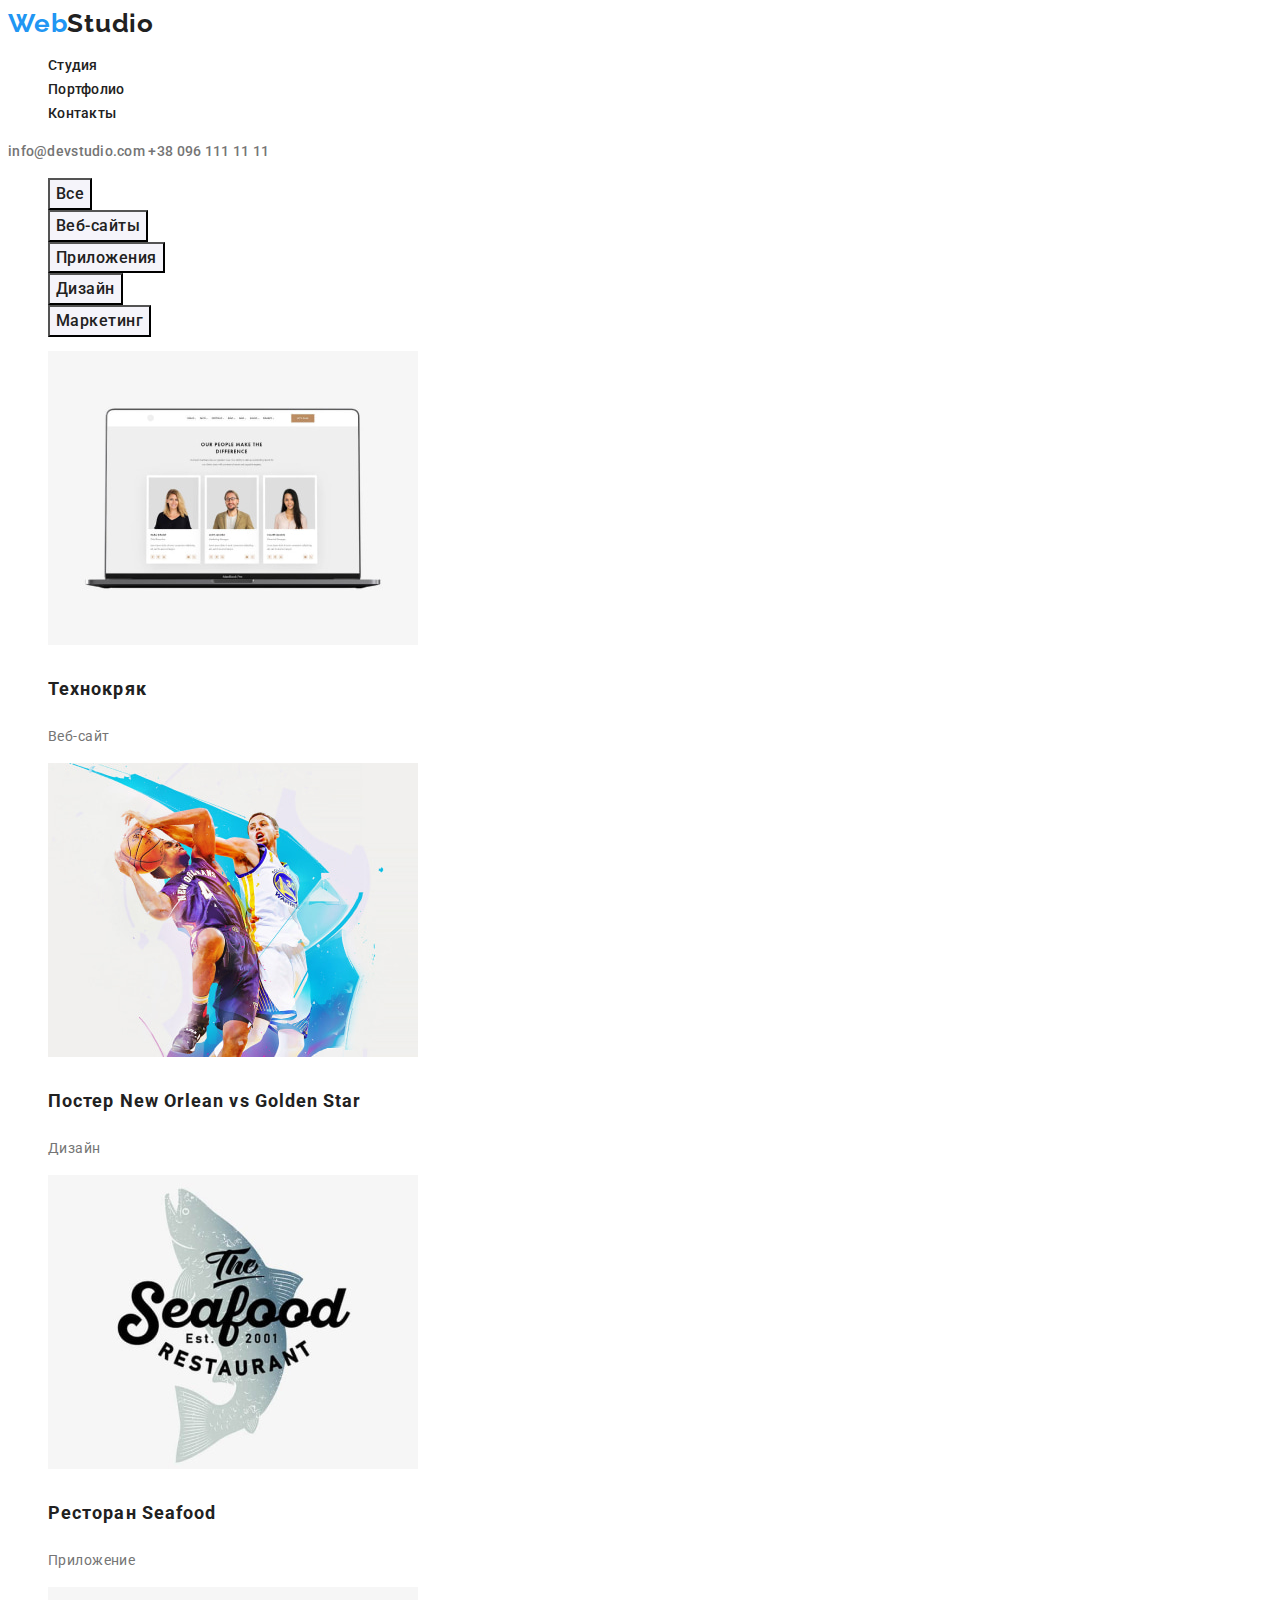
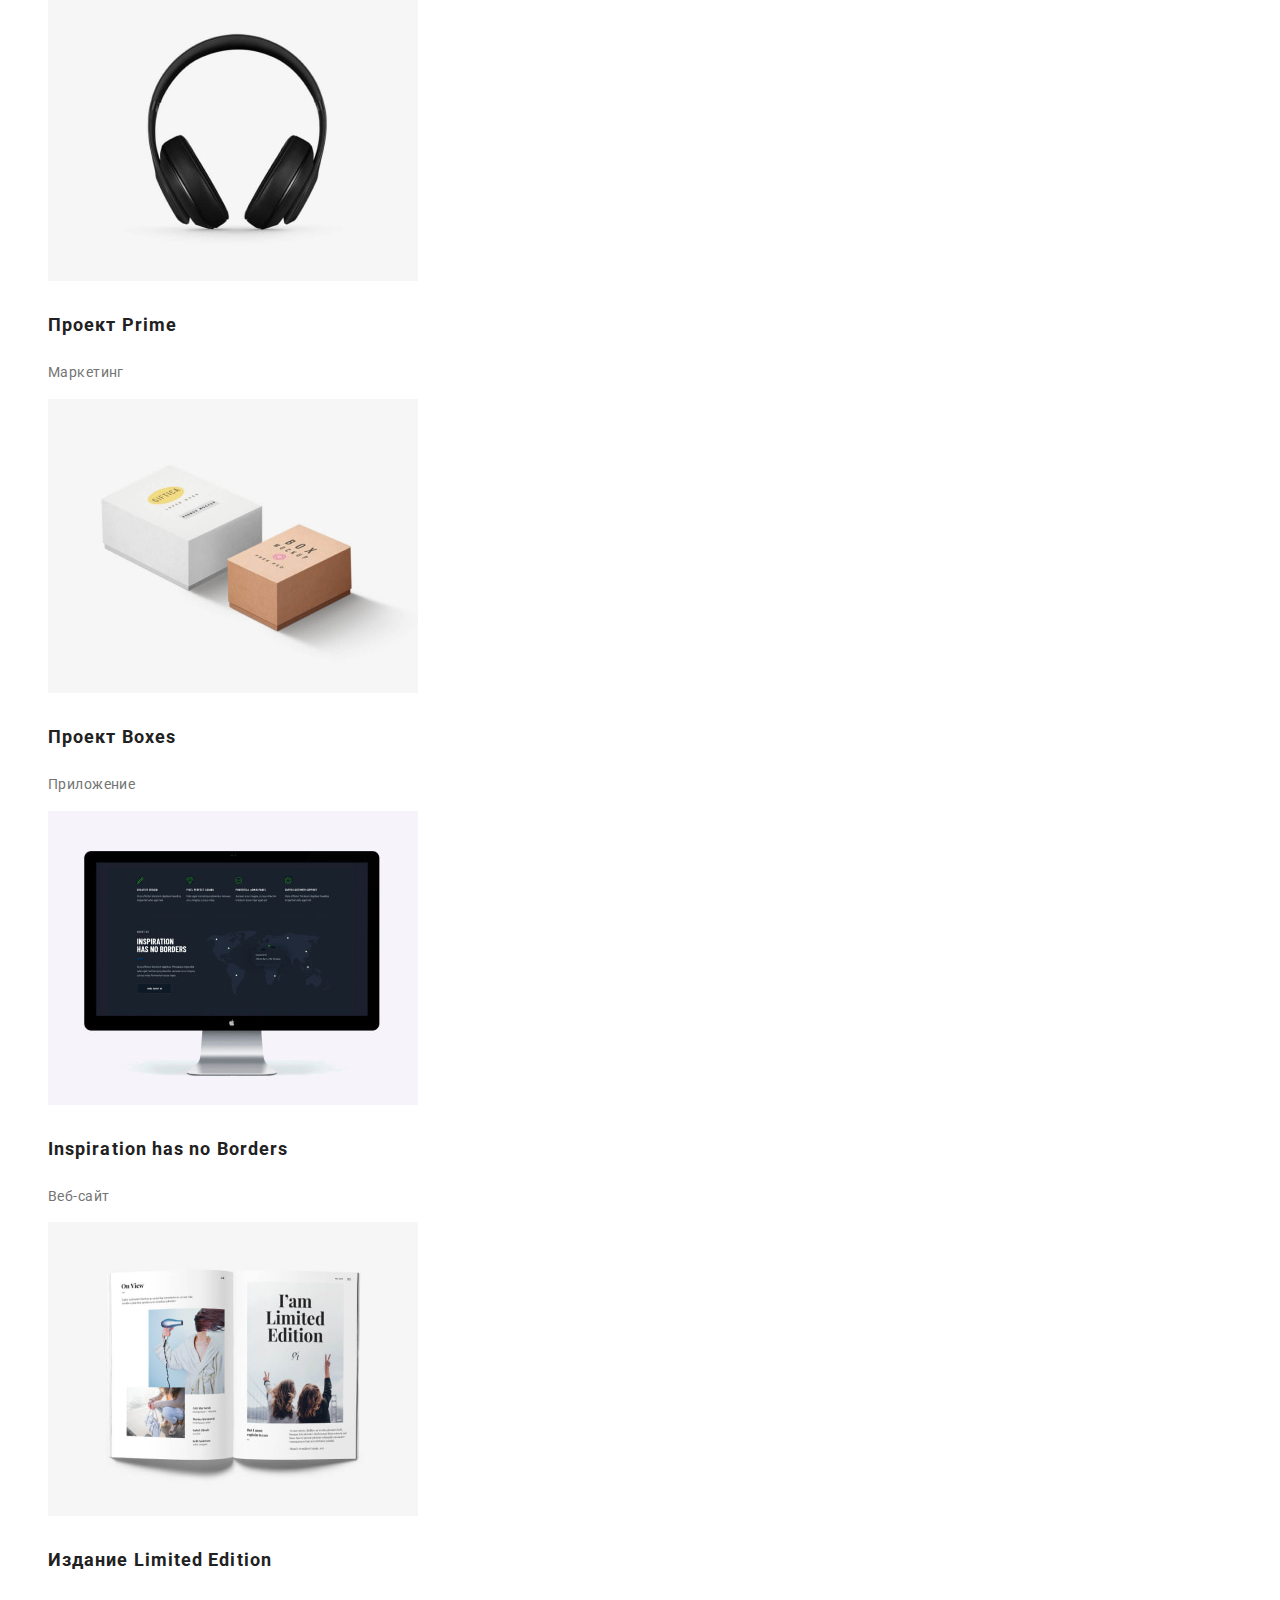
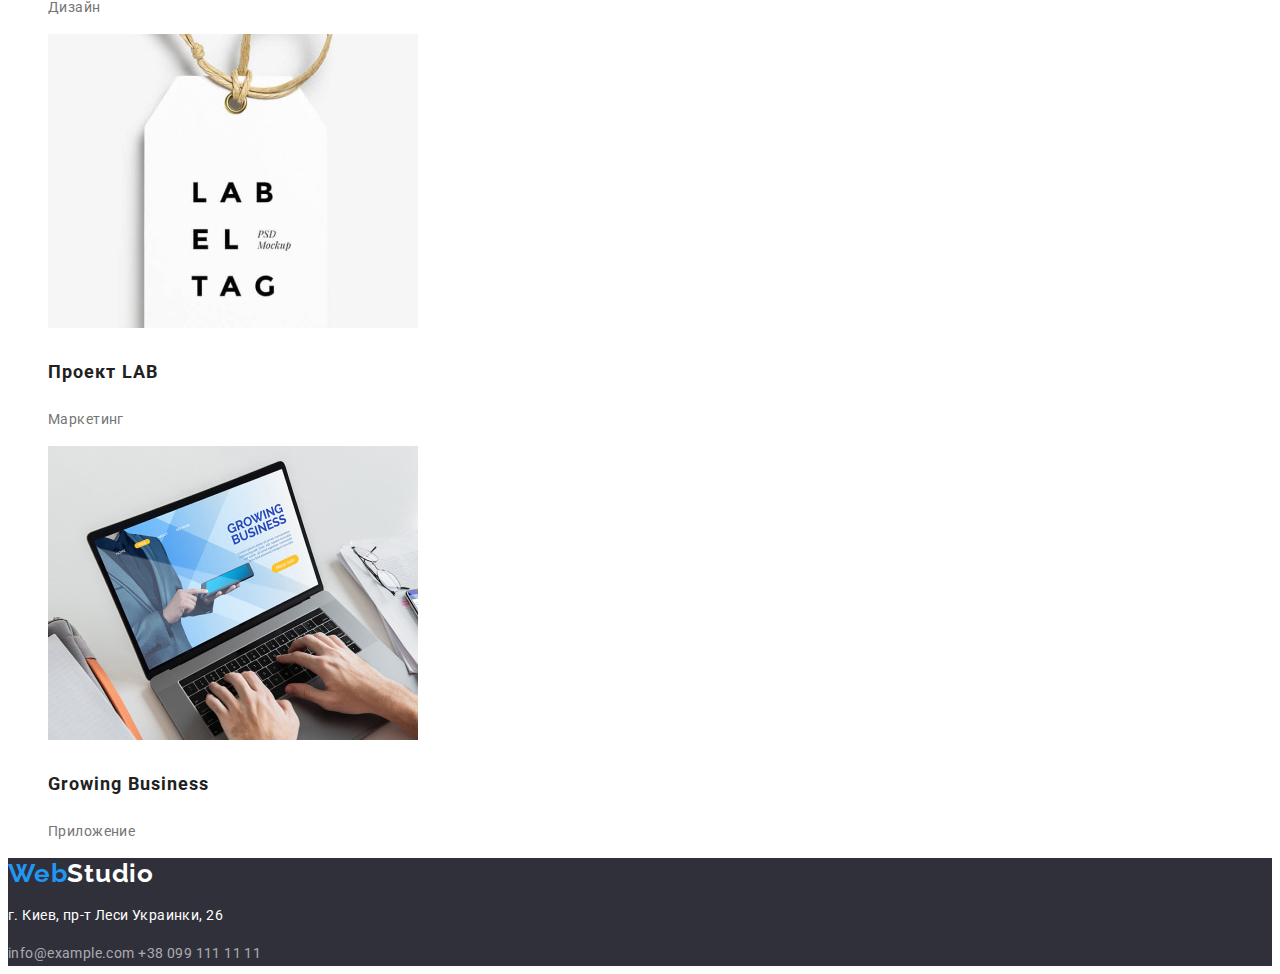
==== commit 6eb17bac: "correction of remarks_2" ====
--- a/portfolio.html
+++ b/portfolio.html
@@ -149,8 +149,8 @@
       <a class="logo" href="/"><span class="logo-accent">Web</span>Studio</a>
       <address>
         <p class="location">г. Киев, пр-т Леси Украинки, 26</p>
-        <a class="contacts" href="mailto:info@example.com">info@example.com</a>
-        <a class="contacts" href="tel:++380991111111">+38 099 111 11 11</a>
+        <a class="footer-contacts" href="mailto:info@example.com">info@example.com</a>
+        <a class="footer-contacts" href="tel:++380991111111">+38 099 111 11 11</a>
       </address>
     </footer>
   </body>
--- a/css/style.css
+++ b/css/style.css
@@ -68,8 +68,13 @@
 }
 
 .contacts {
-  color: rgba(255, 255, 255, 0.6);
-  text-decoration: none;
+  color: var(--secondary-color);
+  text-decoration: none;
+  font-family: var(--main-font);
+  font-weight: 500;
+  font-size: 14px;
+  line-height: 1.14;
+  letter-spacing: 0.02em;
 }
 
 .contacts:hover,
@@ -189,6 +194,20 @@
   letter-spacing: 0.06em;
   color: var(--main-color);
 }
-address{
-  font-style:normal
-}
+address {
+  font-style: normal;
+}
+.footer-contacts {
+  color: rgba(255, 255, 255, 0.6);
+  text-decoration: none;
+  font-family: var(--main-font);
+  font-weight: 400;
+  font-size: 14px;
+  line-height: 1.71;
+  letter-spacing: 0.03em;
+}
+
+.footer-contacts:hover,
+.footer-contacts:focus {
+  color: var(--accent-color);
+}
